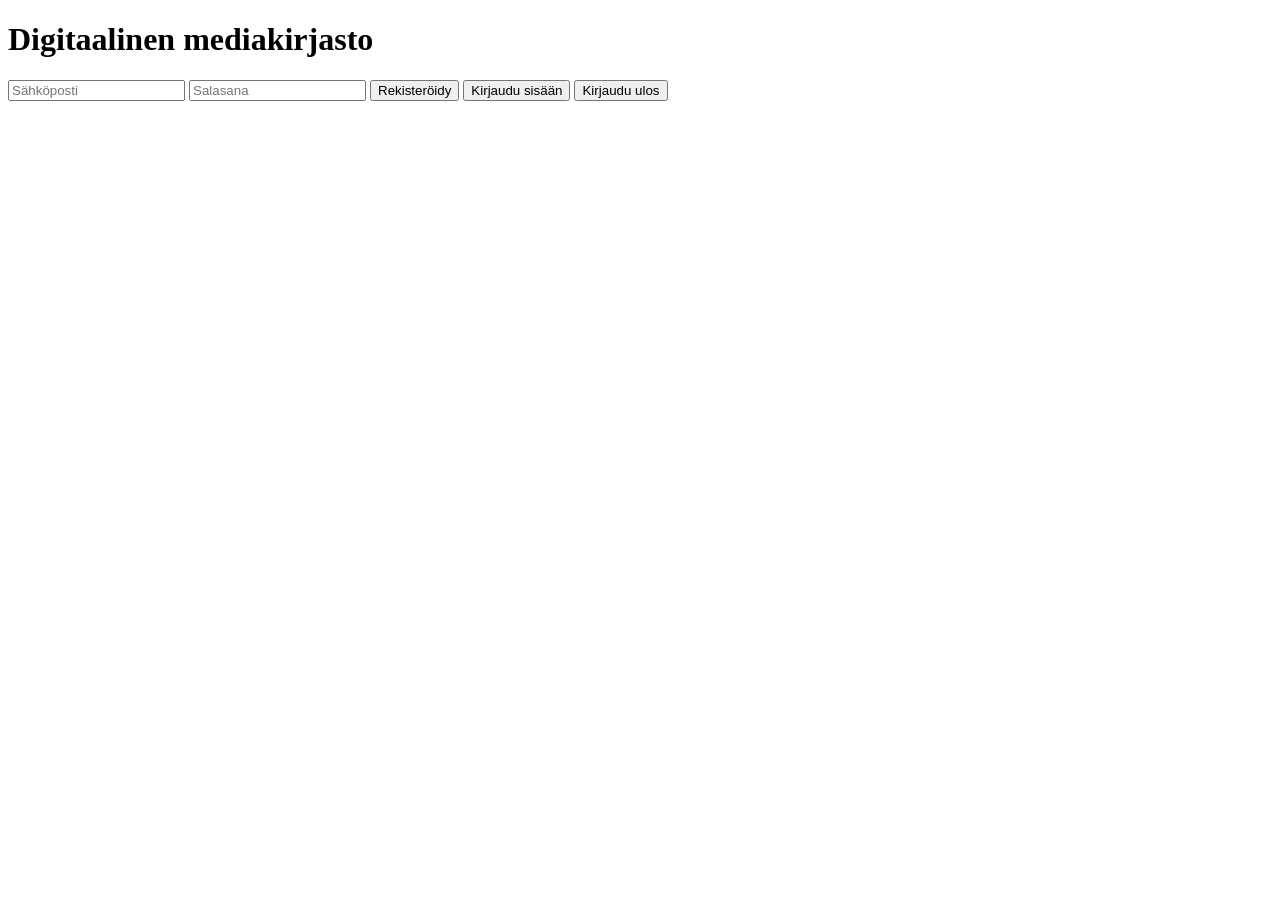
==== index.html @ f8e748ea "LOGIN" ====
<!DOCTYPE html>
<html lang="fi">
<head>
    <meta charset="UTF-8">
    <title>
        Mediakirjasto
    </title>
<link rel="stylesheet"
href="style.css">
<body>
    <div class="container">
        <h1> Digitaalinen mediakirjasto</h1> 
        <input type="email" placeholder="Sähköposti">
        <input type="password" placeholder="Salasana">
        <button onclick="register()"> Rekisteröidy </button>
        <button onclick="login()"> Kirjaudu sisään </button>
        <button onclick="logout()"> Kirjaudu ulos </button>
        <p id="message"></p>        

    </div>
    <div> <script type="module" src="script.js"></script></div>
</body>
</head>















































</html>
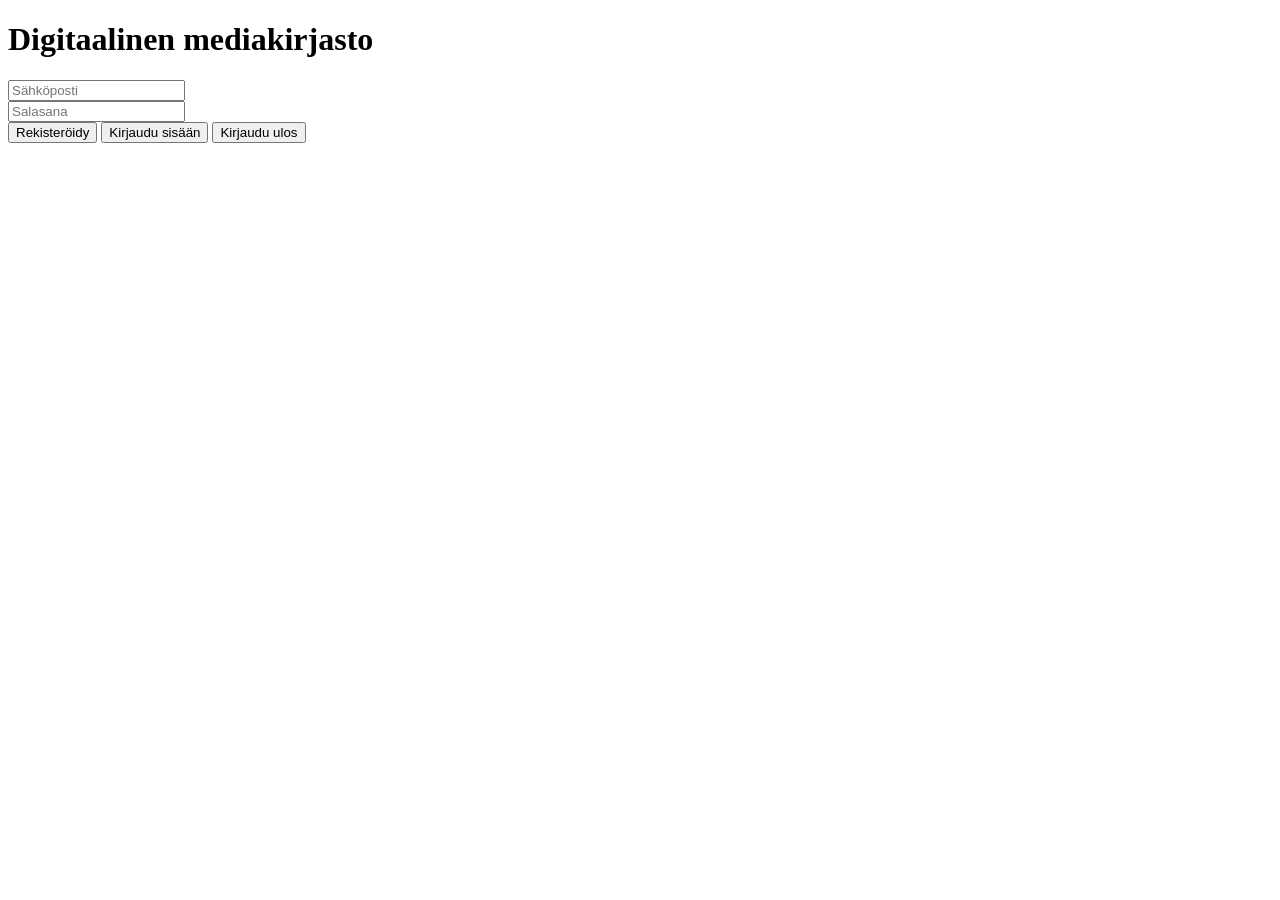
==== commit 8158a296: "a" ====
--- a/index.html
+++ b/index.html
@@ -11,7 +11,9 @@
     <div class="container">
         <h1> Digitaalinen mediakirjasto</h1> 
         <input type="email" placeholder="Sähköposti">
+        <br>
         <input type="password" placeholder="Salasana">
+        </br>
         <button onclick="register()"> Rekisteröidy </button>
         <button onclick="login()"> Kirjaudu sisään </button>
         <button onclick="logout()"> Kirjaudu ulos </button>
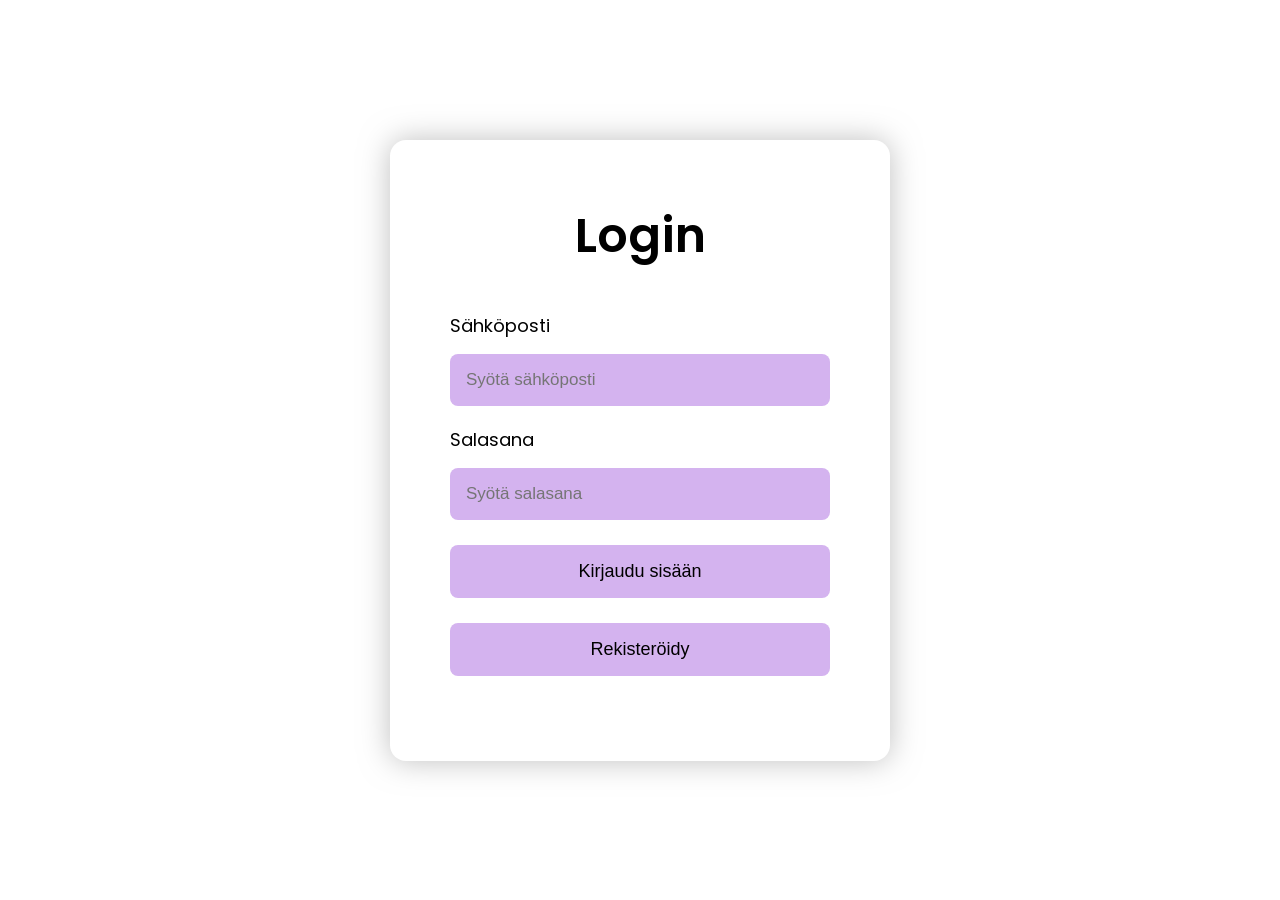
==== commit f689bd6c: "etusivu oudonnäköinen" ====
--- a/index.html
+++ b/index.html
@@ -1,73 +1,59 @@
 <!DOCTYPE html>
 <html lang="fi">
+
 <head>
     <meta charset="UTF-8">
-    <title>
-        Mediakirjasto
-    </title>
-<link rel="stylesheet"
-href="style.css">
+
+    <title>Mediakirjasto</title>
+
+    <link rel="stylesheet" href="style.css">
+
+    <link rel="preconnect"
+        href="https://fonts.googleapis.com">
+
+    <link rel="preconnect"
+        href="https://fonts.gstatic.com"
+        crossorigin>
+
+    <link href="https://fonts.googleapis.com/css2?family=Poppins:wght@300;400;600&display=swap"
+        rel="stylesheet">
+</head>
+
 <body>
+
     <div class="container">
-        <h1> Digitaalinen mediakirjasto</h1> 
-        <input type="email" placeholder="Sähköposti">
-        <br>
-        <input type="password" placeholder="Salasana">
-        </br>
-        <button onclick="register()"> Rekisteröidy </button>
-        <button onclick="login()"> Kirjaudu sisään </button>
-        <button onclick="logout()"> Kirjaudu ulos </button>
-        <p id="message"></p>        
+
+        <h1>Login</h1>
+
+        <label>Sähköposti</label>
+
+        <input
+            type="email"
+            id="email"
+            placeholder="Syötä sähköposti">
+
+        <label>Salasana</label>
+
+        <input
+            type="password"
+            id="password"
+            placeholder="Syötä salasana">
+
+        <a href="etusivu.html"><button onclick="login()">
+            Kirjaudu sisään
+        </button>
+        </a>
+
+        <button onclick="register()">
+            Rekisteröidy
+        </button>
+
+        <p id="message"></p>
 
     </div>
-    <div> <script type="module" src="script.js"></script></div>
+
+    <script type="module" src="script.js"></script>
+
 </body>
-</head>
-
-
-
-
-
-
-
-
-
-
-
-
-
-
-
-
-
-
-
-
-
-
-
-
-
-
-
-
-
-
-
-
-
-
-
-
-
-
-
-
-
-
-
-
-
-
 
 </html>
--- a/style.css
+++ b/style.css
@@ -0,0 +1,129 @@
+* {
+    margin: 0;
+    padding: 0;
+    box-sizing: border-box;
+}
+
+body {
+
+    font-family: "Poppins", sans-serif;
+
+    background: #ffffff;
+
+    display: flex;
+
+    justify-content: center;
+
+    align-items: center;
+
+    height: 100vh;
+}
+
+.container {
+
+    width: 500px;
+
+    background: white;
+
+    padding: 60px;
+
+    border-radius: 16px;
+
+    box-shadow:
+        0 0 30px rgba(128, 128, 128, 0.5);
+}
+
+h1 {
+
+    text-align: center;
+
+    color: black;
+
+    margin-bottom: 40px;
+
+    font-size: 48px;
+
+    font-weight: 600;
+}
+
+label {
+
+    color: black;
+
+    display: block;
+
+    margin-bottom: 10px;
+
+    margin-top: 20px;
+
+    font-size: 18px;
+}
+
+input {
+
+    width: 100%;
+
+    padding: 16px;
+
+    border: none;
+
+    border-radius: 8px;
+
+    background: #d4b3ef;
+
+    color: black;
+
+    font-size: 17px;
+
+    margin-top: 5px;
+}
+
+input:focus {
+
+    outline: none;
+
+    border: 2px solid #d4b3ef;
+}
+
+button {
+
+    width: 100%;
+
+    padding: 16px;
+
+    margin-top: 25px;
+
+    border: none;
+
+    border-radius: 8px;
+
+    background: #d4b3ef;
+
+    color: black;
+
+    font-size: 18px;
+
+    font-weight: 500;
+
+    cursor: pointer;
+
+    transition: 0.2s ease;
+}
+
+button:hover {
+
+    background: #d4b3ef;
+
+    transform: translateY(-2px);
+}
+
+#message {
+
+    text-align: center;
+
+    margin-top: 25px;
+
+    color: black;
+
+    font-size: 16px;
+}
